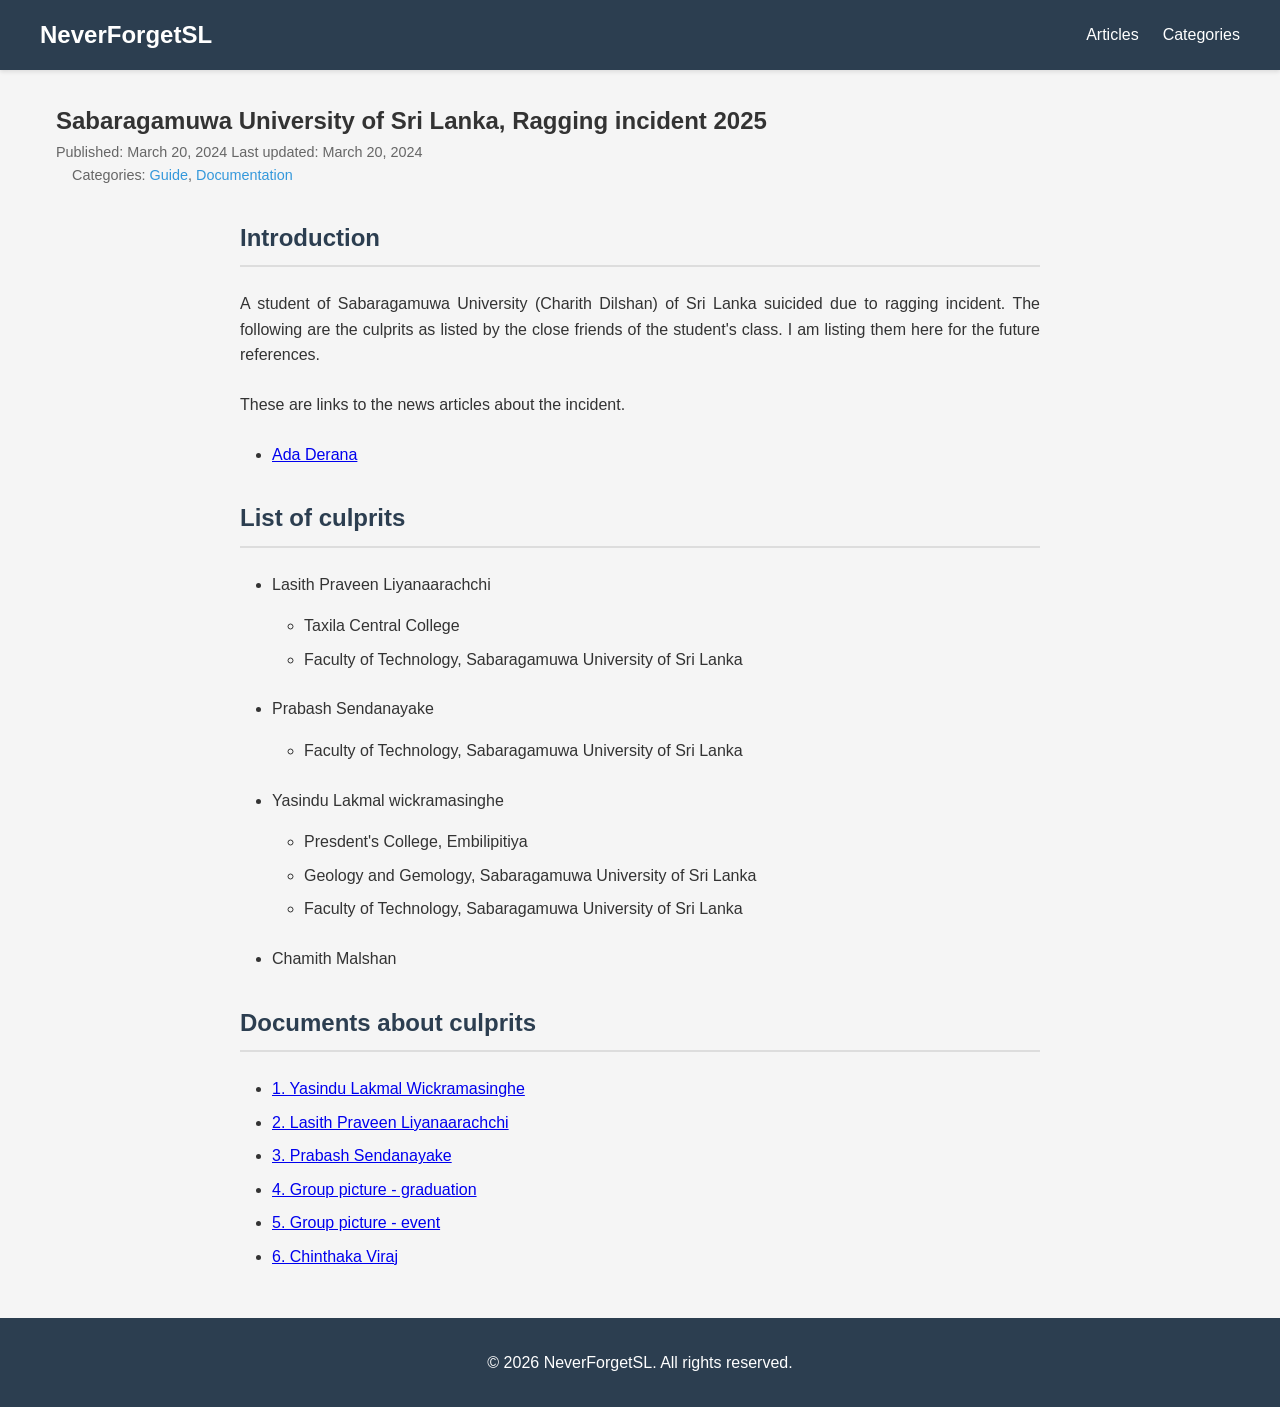
==== articles/2025-sabaragamuwa-rag.html @ cc90f341 "ragging 2025" ====
<!DOCTYPE html>
<html lang="en">
<head>
    <meta charset="UTF-8">
    <meta name="viewport" content="width=device-width, initial-scale=1.0">
    <title>NeverForgetSL : Sabaragamuwa University of Sri Lanka, Ragging incident 2025</title>
    <link rel="stylesheet" href="../css/style.css">
    <link rel="stylesheet" href="https://cdnjs.cloudflare.com/ajax/libs/font-awesome/6.0.0/css/all.min.css">
</head>
<body>
    <header>
        <nav>
            <div class="nav-wrapper">
                <a href="../index.html" class="brand-logo">NeverForgetSL</a>
                <ul class="nav-links">
                    <li><a href="../articles.html">Articles</a></li>
                    <li><a href="../categories.html">Categories</a></li>
                </ul>
            </div>
        </nav>
    </header>

    <main>
        <article class="article">
            <header class="article-header">
                <h1>Sabaragamuwa University of Sri Lanka, Ragging incident 2025</h1>
                <div class="article-meta">
                    <span class="date">Published: March 20, 2024</span>
                    <span class="last-modified">Last updated: March 20, 2024</span>
                    <div class="categories">
                        Categories:
                        <a href="../categories.html#guide">Guide</a>,
                        <a href="../categories.html#documentation">Documentation</a>
                    </div>
                </div>
            </header>

            <div class="article-content">

                <h2>Introduction</h2>

                <p>A student of Sabaragamuwa University (Charith Dilshan) of Sri Lanka suicided due to ragging incident. The following are the culprits as listed by the close friends of the student's class. I am listing them here for the future references.</p>


                <p>These are links to the news articles about the incident.</p>
                <ul>
                    <li><a href="https://www.dailymirror.lk/news/100000/Charith-Dilshan-suicide-case-police-arrest-10-students-2025-04-29">Ada Derana</a></li>
                </ul>

                <h2>List of culprits</h2>
                <ul>
                    <li>Lasith Praveen Liyanaarachchi</li>
                        <ul>
                            <li>Taxila Central College</li>
                            <li>Faculty of Technology, Sabaragamuwa University of Sri Lanka</li>
                        </ul>
                    <li>Prabash Sendanayake</li>
                        <ul>
                            <li>Faculty of Technology, Sabaragamuwa University of Sri Lanka</li>
                        </ul>




                    <li>Yasindu Lakmal wickramasinghe
                        <ul>
                            <li>Presdent's College, Embilipitiya</li>
                            <li>Geology and Gemology, Sabaragamuwa University of Sri Lanka</li>
                            <li>Faculty of Technology, Sabaragamuwa University of Sri Lanka</li>
                        </ul>


                    </li>
                    <li>Chamith Malshan</li>
                </ul>

                <h2>Documents about culprits</h2>
                <ul>
                    <li><a href="../assets/2025-sabaragamuwa-rag/1.pdf">1. Yasindu Lakmal Wickramasinghe</a></li>
                    <li><a href="../assets/2025-sabaragamuwa-rag/2.pdf">2. Lasith Praveen Liyanaarachchi</a></li>
                    <li><a href="../assets/2025-sabaragamuwa-rag/3.pdf">3. Prabash Sendanayake</a></li>
                    <li><a href="../assets/2025-sabaragamuwa-rag/4.pdf">4. Group picture - graduation</a></li>
                    <li><a href="../assets/2025-sabaragamuwa-rag/5.pdf">5. Group picture - event</a></li>
                    <li><a href="../assets/2025-sabaragamuwa-rag/6.pdf">6. Chinthaka Viraj</a></li>
                </ul>




            </div>
        </article>
    </main>

    <footer>
        <p>&copy; <span id="currentYear"></span> NeverForgetSL. All rights reserved.</p>
    </footer>

    <script src="../js/main.js"></script>
</body>
</html>
---- css/style.css ----
:root {
    --primary-color: #2c3e50;
    --secondary-color: #3498db;
    --text-color: #333;
    --background-color: #f5f5f5;
    --border-color: #ddd;
    --card-background: #ffffff;
    --shadow: 0 2px 4px rgba(0,0,0,0.1);
}

* {
    margin: 0;
    padding: 0;
    box-sizing: border-box;
}

body {
    font-family: -apple-system, BlinkMacSystemFont, "Segoe UI", Roboto, Helvetica, Arial, sans-serif;
    line-height: 1.6;
    color: var(--text-color);
    background-color: var(--background-color);
}

/* Navigation */
nav {
    background-color: var(--primary-color);
    padding: 1rem;
    color: white;
    box-shadow: var(--shadow);
}

.nav-wrapper {
    max-width: 1200px;
    margin: 0 auto;
    display: flex;
    justify-content: space-between;
    align-items: center;
}

.brand-logo {
    color: white;
    text-decoration: none;
    font-size: 1.5rem;
    font-weight: bold;
}

.nav-links {
    list-style: none;
    display: flex;
    gap: 1.5rem;
}

.nav-links a {
    color: white;
    text-decoration: none;
    transition: color 0.3s ease;
}

.nav-links a:hover {
    color: var(--secondary-color);
}

/* Main content */
main {
    max-width: 1200px;
    margin: 2rem auto;
    padding: 0 1rem;
}

section {
    margin-bottom: 3rem;
}

h2 {
    color: var(--primary-color);
    border-bottom: 2px solid var(--border-color);
    padding-bottom: 0.5rem;
    margin-bottom: 1.5rem;
}

/* Article content formatting */
.article-content {
    max-width: 800px;
    margin: 0 auto;
}

.article-content p {
    margin-bottom: 1.5rem;
    text-align: justify;
}

.article-content ul,
.article-content ol {
    margin: 1rem 0 1.5rem 2rem;
}

.article-content li {
    margin-bottom: 0.5rem;
    text-align: justify;
}

.article-content h2 {
    margin-top: 2rem;
}

/* Categories */
.category-list {
    display: flex;
    flex-wrap: wrap;
    gap: 1rem;
}

.category-item {
    background-color: var(--secondary-color);
    color: white;
    padding: 0.5rem 1rem;
    border-radius: 20px;
    text-decoration: none;
    transition: background-color 0.3s ease;
}

.category-item:hover {
    background-color: #2980b9;
}

/* Articles */
.article-list {
    display: grid;
    gap: 2rem;
    grid-template-columns: repeat(auto-fill, minmax(300px, 1fr));
}

.article-preview {
    background: var(--card-background);
    padding: 1.5rem;
    border-radius: 8px;
    box-shadow: var(--shadow);
    transition: transform 0.3s ease;
}

.article-preview:hover {
    transform: translateY(-5px);
}

.article-preview h3 {
    margin: 0 0 1rem 0;
}

.article-preview h3 a {
    color: var(--primary-color);
    text-decoration: none;
}

.article-preview h3 a:hover {
    color: var(--secondary-color);
}

.article-meta {
    font-size: 0.9rem;
    color: #666;
}

.article-meta .categories {
    margin-left: 1rem;
}

.article-meta .categories a {
    color: var(--secondary-color);
    text-decoration: none;
}

.article-meta .categories a:hover {
    text-decoration: underline;
}

/* Footer */
footer {
    background-color: var(--primary-color);
    color: white;
    text-align: center;
    padding: 2rem;
    margin-top: 3rem;
}

/* Articles page */
.articles-section {
    max-width: 1200px;
    margin: 0 auto;
}

.article-filters {
    display: flex;
    gap: 1rem;
    margin-bottom: 2rem;
    flex-wrap: wrap;
}

.search-box input {
    padding: 0.5rem 1rem;
    border: 1px solid var(--border-color);
    border-radius: 4px;
    font-size: 1rem;
    min-width: 250px;
}

.category-filter select {
    padding: 0.5rem 1rem;
    border: 1px solid var(--border-color);
    border-radius: 4px;
    font-size: 1rem;
    background-color: white;
    min-width: 200px;
}

/* Categories page */
.categories-section {
    margin-bottom: 3rem;
}

.category-section {
    margin-bottom: 3rem;
    padding-top: 2rem;
}

.category-section h2 {
    color: var(--primary-color);
    border-bottom: 2px solid var(--border-color);
    padding-bottom: 0.5rem;
    margin-bottom: 1.5rem;
}

/* Responsive adjustments */
@media (max-width: 768px) {
    .nav-wrapper {
        flex-direction: column;
        gap: 1rem;
    }

    .nav-links {
        flex-direction: column;
        align-items: center;
        gap: 0.5rem;
    }

    .article-list {
        grid-template-columns: 1fr;
    }

    .article-content ul,
    .article-content ol {
        margin-left: 1.5rem;
    }

    .article-filters {
        flex-direction: column;
    }

    .search-box input,
    .category-filter select {
        width: 100%;
    }
}
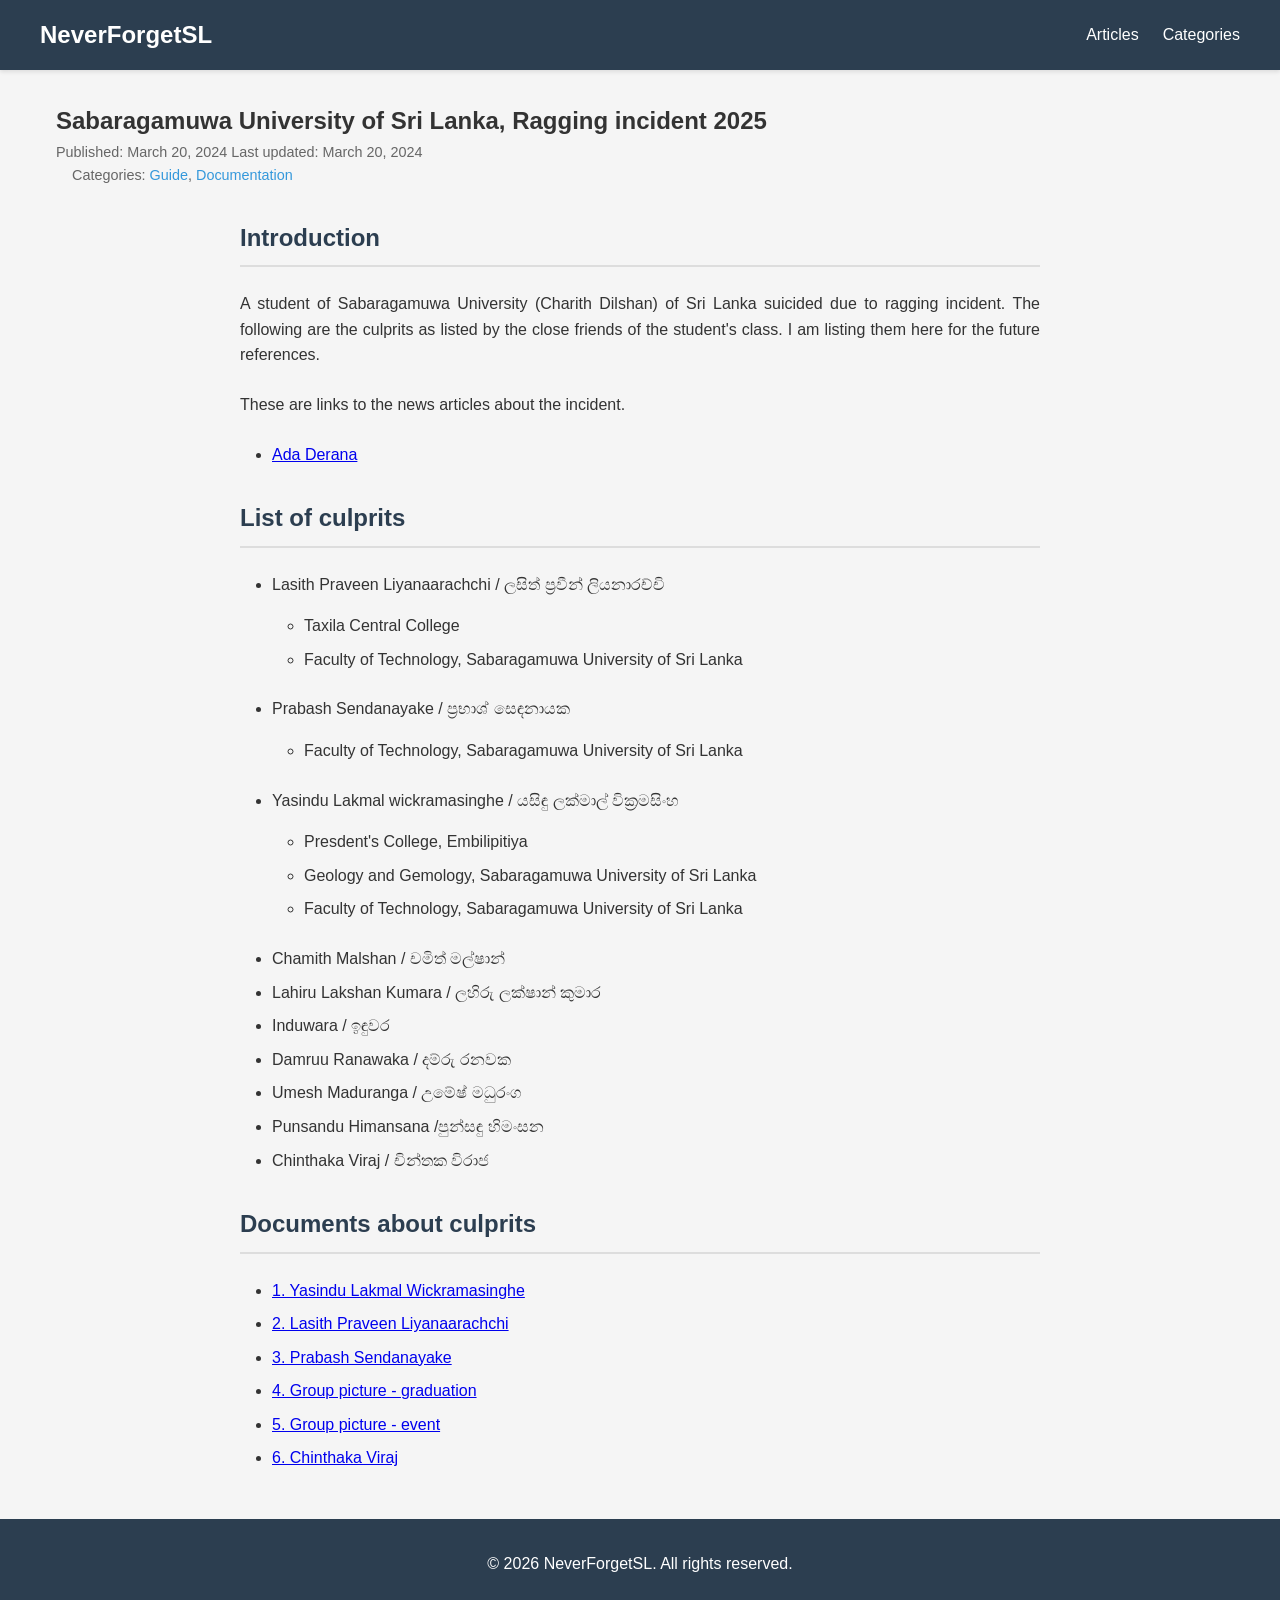
==== commit 62830686: "ragging 2025" ====
--- a/articles/2025-sabaragamuwa-rag.html
+++ b/articles/2025-sabaragamuwa-rag.html
@@ -49,12 +49,12 @@
 
                 <h2>List of culprits</h2>
                 <ul>
-                    <li>Lasith Praveen Liyanaarachchi</li>
+                    <li>Lasith Praveen Liyanaarachchi / ලසිත් ප්‍රවීන් ලියනාරච්චි</li>
                         <ul>
                             <li>Taxila Central College</li>
                             <li>Faculty of Technology, Sabaragamuwa University of Sri Lanka</li>
                         </ul>
-                    <li>Prabash Sendanayake</li>
+                    <li>Prabash Sendanayake / ප්‍රභාශ් සෙඳනායක</li>
                         <ul>
                             <li>Faculty of Technology, Sabaragamuwa University of Sri Lanka</li>
                         </ul>
@@ -62,7 +62,7 @@
 
 
 
-                    <li>Yasindu Lakmal wickramasinghe
+                    <li>Yasindu Lakmal wickramasinghe / යසිඳු ලක්මාල් වික්‍රමසිංහ
                         <ul>
                             <li>Presdent's College, Embilipitiya</li>
                             <li>Geology and Gemology, Sabaragamuwa University of Sri Lanka</li>
@@ -71,7 +71,20 @@
 
 
                     </li>
-                    <li>Chamith Malshan</li>
+                    <li>Chamith Malshan / චමිත් මල්ෂාන්</li>
+
+                    <li>Lahiru Lakshan Kumara / ලහිරු ලක්ෂාන් කුමාර</li>
+
+                    <li>Induwara / ඉඳුවර</li>
+
+                    <li>Damruu Ranawaka / දම්රු රනවක</li>
+
+                    <li>Umesh Maduranga / උමේෂ් මධුරංග</li>
+
+                    <li>Punsandu Himansana /පුන්සඳු හිමංසන</li>
+
+                    <li> Chinthaka Viraj / චින්තක විරාජ</li>
+
                 </ul>
 
                 <h2>Documents about culprits</h2>
